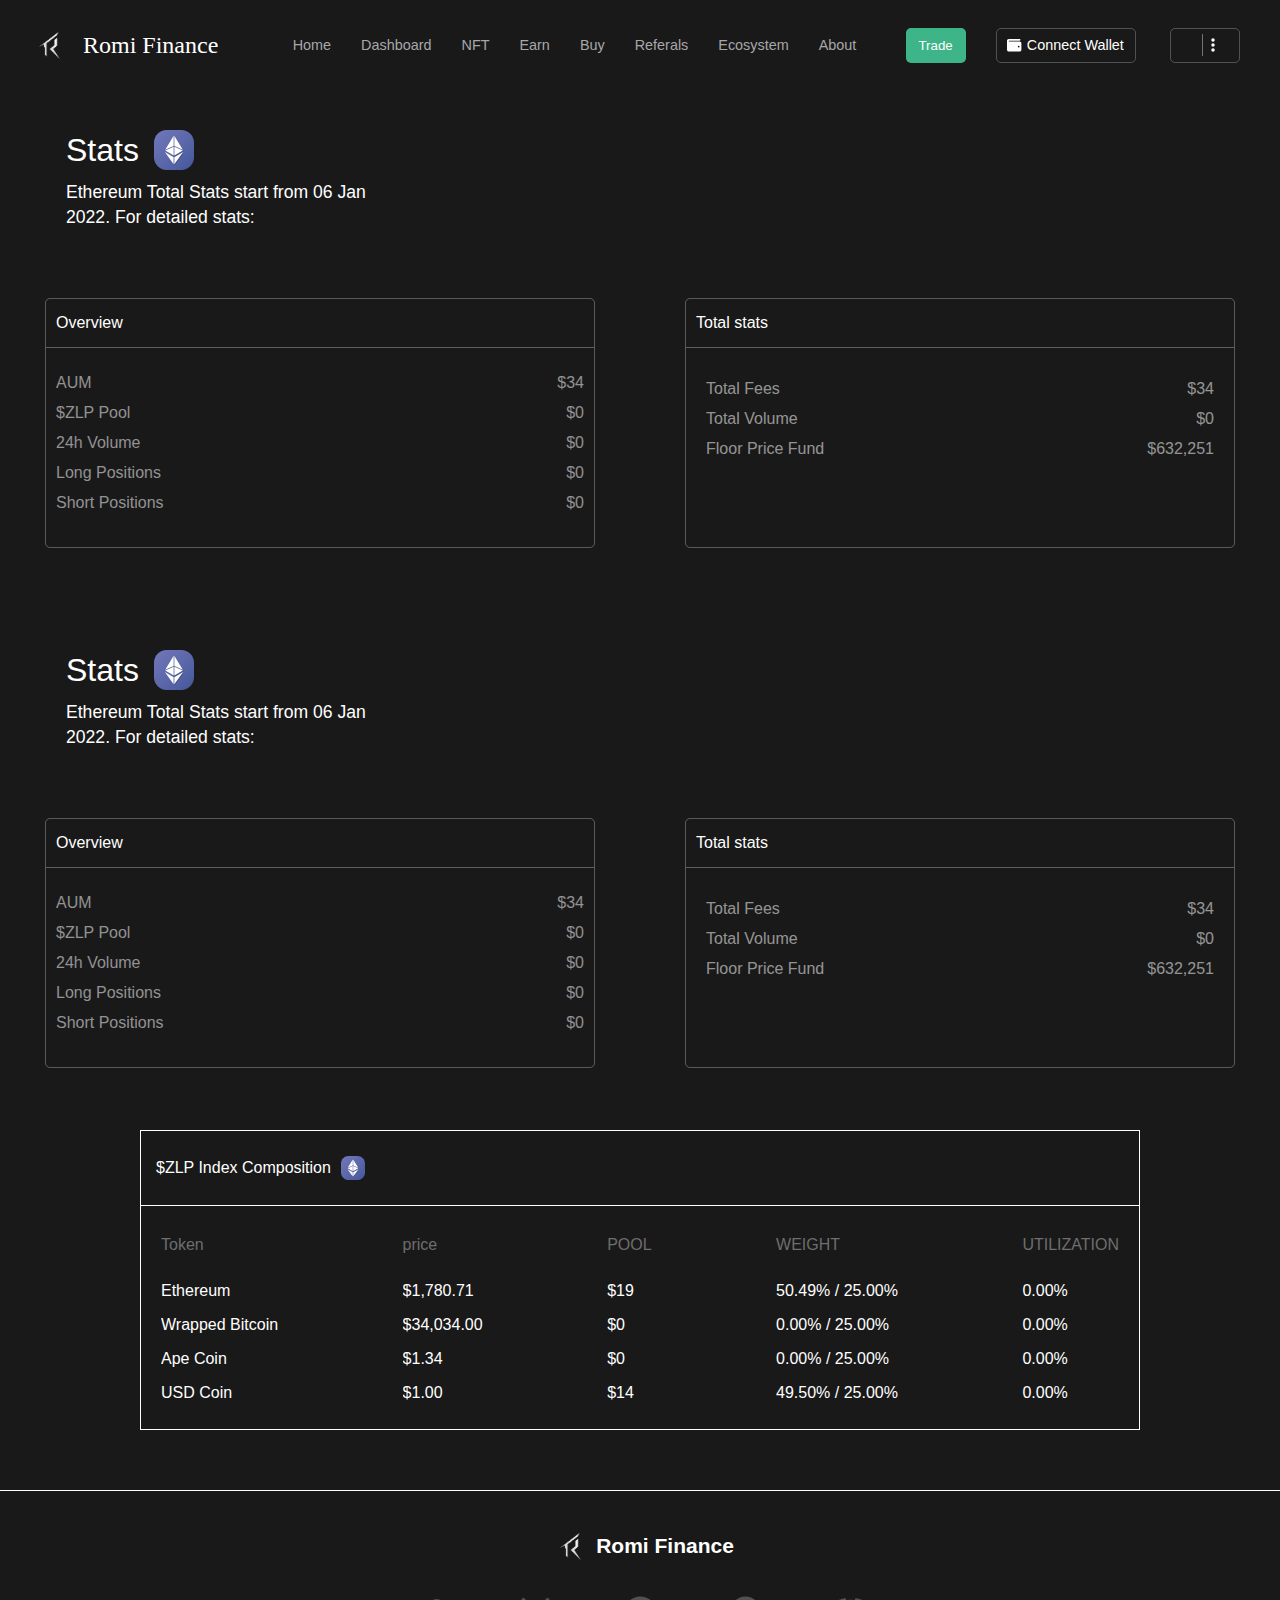
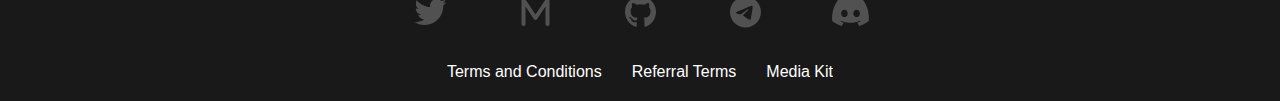
==== Dashboard.html @ edb59f41 "new changes" ====
<!DOCTYPE html>
<html lang="en">
<head>
    <meta charset="UTF-8">
    <meta name="viewport" content="width=device-width, initial-scale=1.0">
    <title>Romi Finance</title>
    <link rel="stylesheet" href="style.css">
    <link rel="stylesheet" href="resp.css">
    <link rel="stylesheet" href="dash.css">
</head>
<body>
    <header>
        <div class="logo">
            <img src="/Logo/New Logo.png" alt="" width="50px">
            <div class="logo-text">
                Romi Finance
            </div>
        </div>
        <nav>
            <ul>
                <li>Home</li>
               <a href="Dashboard.html"><li>Dashboard</li></a>
                <li>NFT</li>
                <li>Earn</li>
                <li>Buy</li>
                <li>Referals</li>
                <li>Ecosystem</li>
                <li>About</li>
            </ul>
        </nav>
        <div class="button">
            <button class="trade-btn">Trade</button>
            <div class="wallet-btn">
                <svg xmlns="http://www.w3.org/2000/svg" height="1em" viewBox="0 0 512 512">
                    <style>
                        svg {
                            fill: #ffffff
                        }
                    </style>
                    <path
                        d="M64 32C28.7 32 0 60.7 0 96V416c0 35.3 28.7 64 64 64H448c35.3 0 64-28.7 64-64V192c0-35.3-28.7-64-64-64H80c-8.8 0-16-7.2-16-16s7.2-16 16-16H448c17.7 0 32-14.3 32-32s-14.3-32-32-32H64zM416 272a32 32 0 1 1 0 64 32 32 0 1 1 0-64z" />
                </svg>
                <span>Connect Wallet</span>
            </div>
        </div>
        <div class="side-menu">
            <img src="https://zomi.finance/static/media/ic_eth_24.6b1d8a1d.svg" alt="">
            <span></span>
            <svg xmlns="http://www.w3.org/2000/svg" height="1em" viewBox="0 0 128 512">
                <style>
                    svg {
                        fill: #ffffff
                    }
                </style>
                <path
                    d="M64 360a56 56 0 1 0 0 112 56 56 0 1 0 0-112zm0-160a56 56 0 1 0 0 112 56 56 0 1 0 0-112zM120 96A56 56 0 1 0 8 96a56 56 0 1 0 112 0z" />
            </svg>
        </div>
    </header>
    <main>
        <div class="db-main0">
            <div class="bt-0">
                <div class="logo-bx">
                    <span style="font-size: 2rem;">Stats</span>
                    <img src="/Logo/logo0.svg" alt="" width="40px">
                </div>
                <span class="sm-txt">Ethereum Total Stats start from 06 Jan 2022.
                    For detailed stats:</span>
            </div>
                <div class="stats-cnt">
                    <div class="stat-cnt1">
                        <span class="title"><span>Overview</span></span>
                        <div class="over-stats-row">
                            <div class="data">
                                <span>AUM</span>
                                <span>$34</span>
                            </div>
                            <div class="data">
                                <span>$ZLP Pool</span>
                                <span>$0</span>
                            </div>
                            <div class="data">
                                <span>24h Volume</span>
                                <span>$0</span>
                            </div>
                                <div class="data">
                                    <span>Long Positions</span>
                                    <span>$0</span>
                                </div>
                                <div class="data">
                                    <span>Short Positions</span>
                                    <span>$0</span>
                                </div>
                        </div>
                    </div>
                    <div class="stat-cnt1">
                        <div class="title"><span>Total stats</span></div>
                        <div class="total-stats-row">
                        <div class="data">
                            <span>Total Fees</span>
                            <span>$34</span>
                        </div>
                        <div class="data">
                            <span>Total Volume</span>
                            <span>$0</span>
                        </div>
                        <div class="data">
                            <span>Floor Price Fund</span>
                            <span>$632,251</span>
                        </div>
                    </div>
                </div>
        </div>
        </div>
        <div class="db-main0">
            <div class="bt-0">
                <div class="logo-bx">
                    <span style="font-size: 2rem;">Stats</span>
                    <img src="/Logo/logo0.svg" alt="" width="40px">
                </div>
                <span class="sm-txt">Ethereum Total Stats start from 06 Jan 2022.
                    For detailed stats:</span>
            </div>
                <div class="stats-cnt">
                    <div class="stat-cnt1">
                        <span class="title"><span>Overview</span></span>
                        <div class="over-stats-row">
                            <div class="data">
                                <span>AUM</span>
                                <span>$34</span>
                            </div>
                            <div class="data">
                                <span>$ZLP Pool</span>
                                <span>$0</span>
                            </div>
                            <div class="data">
                                <span>24h Volume</span>
                                <span>$0</span>
                            </div>
                                <div class="data">
                                    <span>Long Positions</span>
                                    <span>$0</span>
                                </div>
                                <div class="data">
                                    <span>Short Positions</span>
                                    <span>$0</span>
                                </div>
                        </div>
                    </div>
                    <div class="stat-cnt1">
                        <div class="title"><span>Total stats</span></div>
                        <div class="total-stats-row">
                        <div class="data">
                            <span>Total Fees</span>
                            <span>$34</span>
                        </div>
                        <div class="data">
                            <span>Total Volume</span>
                            <span>$0</span>
                        </div>
                        <div class="data">
                            <span>Floor Price Fund</span>
                            <span>$632,251</span>
                        </div>
                    </div>
                </div>
        </div>
        </div>
        <div class="last-cnt">
            <div class="title-box">
                <div class="lst-bx">
                    <span>$ZLP Index Composition</span>
                    <img src="/Logo/logo0.svg" alt="">
                </div>
                
            </div>
            <div class="main-bx">
            <div class="box1">
                <div class="bx-title">
                    <div class="sm-text">Token</div> 
                <div class="data-box">
                    <span>Ethereum</span>
                    <span>Wrapped Bitcoin</span>
                    <span>Ape Coin</span>
                    <span>USD Coin</span>
                </div>
            </div>
            </div>
            <div class="box1">
                <div class="bx-title">
                   <div class="sm-text">price</div>  
                <div class="data-box">
                <span>$1,780.71</span>
                <span>$34,034.00</span>
                <span>$1.34</span>
                <span>$1.00</span>
            </div>
            </div>
            </div>
            <div class="box1">
                <div class="bx-title">
                   <div class="sm-text">POOL</div>  
                    <div class="data-box">
                        <span>$19</span>
                        <span>$0</span>
                        <span>$0</span>
                        <span>$14</span>
                    </div>
                </div>
            </div>
            <div class="box1">
                <div class="bx-title">
                    <div class="sm-text">WEIGHT</div> 
                <div class="data-box">

                    <span>50.49% / 25.00%</span>
                    <span>0.00% / 25.00%</span>
                    <span>0.00% / 25.00%</span>
                    <span>	49.50% / 25.00%</span>
                </div>
            </div>
            </div>
            <div class="box1">
                <div class="bx-title">
                    <div class="sm-text">UTILIZATION</div> 
                    <div class="data-box">
                        <span>0.00%</span>
                        <span>0.00%</span>
                        <span>0.00%</span>
                        <span>0.00%</span>
                    </div>
                </div>
            </div>
        </div>
        </div>
    </main>
    <footer>
        <div class="footer-cnt">
            <div class="img-bx">
                <img src="/Logo/New Logo.png" alt="" width="50px">
                <h2>Romi Finance</h2>
            </div>
            <div class="logo-row">
                <svg xmlns="http://www.w3.org/2000/svg" height="1em" viewBox="0 0 512 512"><path d="M459.37 151.716c.325 4.548.325 9.097.325 13.645 0 138.72-105.583 298.558-298.558 298.558-59.452 0-114.68-17.219-161.137-47.106 8.447.974 16.568 1.299 25.34 1.299 49.055 0 94.213-16.568 130.274-44.832-46.132-.975-84.792-31.188-98.112-72.772 6.498.974 12.995 1.624 19.818 1.624 9.421 0 18.843-1.3 27.614-3.573-48.081-9.747-84.143-51.98-84.143-102.985v-1.299c13.969 7.797 30.214 12.67 47.431 13.319-28.264-18.843-46.781-51.005-46.781-87.391 0-19.492 5.197-37.36 14.294-52.954 51.655 63.675 129.3 105.258 216.365 109.807-1.624-7.797-2.599-15.918-2.599-24.04 0-57.828 46.782-104.934 104.934-104.934 30.213 0 57.502 12.67 76.67 33.137 23.715-4.548 46.456-13.32 66.599-25.34-7.798 24.366-24.366 44.833-46.132 57.827 21.117-2.273 41.584-8.122 60.426-16.243-14.292 20.791-32.161 39.308-52.628 54.253z"/></svg>
                <svg xmlns="http://www.w3.org/2000/svg" height="1em" viewBox="0 0 448 512"><path d="M22.7 33.4c13.5-4.1 28.1 1.1 35.9 12.9L224 294.3 389.4 46.2c7.8-11.7 22.4-17 35.9-12.9S448 49.9 448 64V448c0 17.7-14.3 32-32 32s-32-14.3-32-32V169.7L250.6 369.8c-5.9 8.9-15.9 14.2-26.6 14.2s-20.7-5.3-26.6-14.2L64 169.7V448c0 17.7-14.3 32-32 32s-32-14.3-32-32V64C0 49.9 9.2 37.5 22.7 33.4z"/></svg>
                <svg xmlns="http://www.w3.org/2000/svg" height="1em" viewBox="0 0 496 512"><path d="M165.9 397.4c0 2-2.3 3.6-5.2 3.6-3.3.3-5.6-1.3-5.6-3.6 0-2 2.3-3.6 5.2-3.6 3-.3 5.6 1.3 5.6 3.6zm-31.1-4.5c-.7 2 1.3 4.3 4.3 4.9 2.6 1 5.6 0 6.2-2s-1.3-4.3-4.3-5.2c-2.6-.7-5.5.3-6.2 2.3zm44.2-1.7c-2.9.7-4.9 2.6-4.6 4.9.3 2 2.9 3.3 5.9 2.6 2.9-.7 4.9-2.6 4.6-4.6-.3-1.9-3-3.2-5.9-2.9zM244.8 8C106.1 8 0 113.3 0 252c0 110.9 69.8 205.8 169.5 239.2 12.8 2.3 17.3-5.6 17.3-12.1 0-6.2-.3-40.4-.3-61.4 0 0-70 15-84.7-29.8 0 0-11.4-29.1-27.8-36.6 0 0-22.9-15.7 1.6-15.4 0 0 24.9 2 38.6 25.8 21.9 38.6 58.6 27.5 72.9 20.9 2.3-16 8.8-27.1 16-33.7-55.9-6.2-112.3-14.3-112.3-110.5 0-27.5 7.6-41.3 23.6-58.9-2.6-6.5-11.1-33.3 2.6-67.9 20.9-6.5 69 27 69 27 20-5.6 41.5-8.5 62.8-8.5s42.8 2.9 62.8 8.5c0 0 48.1-33.6 69-27 13.7 34.7 5.2 61.4 2.6 67.9 16 17.7 25.8 31.5 25.8 58.9 0 96.5-58.9 104.2-114.8 110.5 9.2 7.9 17 22.9 17 46.4 0 33.7-.3 75.4-.3 83.6 0 6.5 4.6 14.4 17.3 12.1C428.2 457.8 496 362.9 496 252 496 113.3 383.5 8 244.8 8zM97.2 352.9c-1.3 1-1 3.3.7 5.2 1.6 1.6 3.9 2.3 5.2 1 1.3-1 1-3.3-.7-5.2-1.6-1.6-3.9-2.3-5.2-1zm-10.8-8.1c-.7 1.3.3 2.9 2.3 3.9 1.6 1 3.6.7 4.3-.7.7-1.3-.3-2.9-2.3-3.9-2-.6-3.6-.3-4.3.7zm32.4 35.6c-1.6 1.3-1 4.3 1.3 6.2 2.3 2.3 5.2 2.6 6.5 1 1.3-1.3.7-4.3-1.3-6.2-2.2-2.3-5.2-2.6-6.5-1zm-11.4-14.7c-1.6 1-1.6 3.6 0 5.9 1.6 2.3 4.3 3.3 5.6 2.3 1.6-1.3 1.6-3.9 0-6.2-1.4-2.3-4-3.3-5.6-2z"/></svg>
                <svg xmlns="http://www.w3.org/2000/svg" height="1em" viewBox="0 0 496 512"><path d="M248,8C111.033,8,0,119.033,0,256S111.033,504,248,504,496,392.967,496,256,384.967,8,248,8ZM362.952,176.66c-3.732,39.215-19.881,134.378-28.1,178.3-3.476,18.584-10.322,24.816-16.948,25.425-14.4,1.326-25.338-9.517-39.287-18.661-21.827-14.308-34.158-23.215-55.346-37.177-24.485-16.135-8.612-25,5.342-39.5,3.652-3.793,67.107-61.51,68.335-66.746.153-.655.3-3.1-1.154-4.384s-3.59-.849-5.135-.5q-3.283.746-104.608,69.142-14.845,10.194-26.894,9.934c-8.855-.191-25.888-5.006-38.551-9.123-15.531-5.048-27.875-7.717-26.8-16.291q.84-6.7,18.45-13.7,108.446-47.248,144.628-62.3c68.872-28.647,83.183-33.623,92.511-33.789,2.052-.034,6.639.474,9.61,2.885a10.452,10.452,0,0,1,3.53,6.716A43.765,43.765,0,0,1,362.952,176.66Z"/></svg>
                <svg xmlns="http://www.w3.org/2000/svg" height="1em" viewBox="0 0 640 512"><path d="M524.531,69.836a1.5,1.5,0,0,0-.764-.7A485.065,485.065,0,0,0,404.081,32.03a1.816,1.816,0,0,0-1.923.91,337.461,337.461,0,0,0-14.9,30.6,447.848,447.848,0,0,0-134.426,0,309.541,309.541,0,0,0-15.135-30.6,1.89,1.89,0,0,0-1.924-.91A483.689,483.689,0,0,0,116.085,69.137a1.712,1.712,0,0,0-.788.676C39.068,183.651,18.186,294.69,28.43,404.354a2.016,2.016,0,0,0,.765,1.375A487.666,487.666,0,0,0,176.02,479.918a1.9,1.9,0,0,0,2.063-.676A348.2,348.2,0,0,0,208.12,430.4a1.86,1.86,0,0,0-1.019-2.588,321.173,321.173,0,0,1-45.868-21.853,1.885,1.885,0,0,1-.185-3.126c3.082-2.309,6.166-4.711,9.109-7.137a1.819,1.819,0,0,1,1.9-.256c96.229,43.917,200.41,43.917,295.5,0a1.812,1.812,0,0,1,1.924.233c2.944,2.426,6.027,4.851,9.132,7.16a1.884,1.884,0,0,1-.162,3.126,301.407,301.407,0,0,1-45.89,21.83,1.875,1.875,0,0,0-1,2.611,391.055,391.055,0,0,0,30.014,48.815,1.864,1.864,0,0,0,2.063.7A486.048,486.048,0,0,0,610.7,405.729a1.882,1.882,0,0,0,.765-1.352C623.729,277.594,590.933,167.465,524.531,69.836ZM222.491,337.58c-28.972,0-52.844-26.587-52.844-59.239S193.056,219.1,222.491,219.1c29.665,0,53.306,26.82,52.843,59.239C275.334,310.993,251.924,337.58,222.491,337.58Zm195.38,0c-28.971,0-52.843-26.587-52.843-59.239S388.437,219.1,417.871,219.1c29.667,0,53.307,26.82,52.844,59.239C470.715,310.993,447.538,337.58,417.871,337.58Z"/></svg>
            </div>
            <div class="about-row">
                <span>Terms and Conditions</span>
                <span>Referral Terms</span>
                <span>Media Kit</span>
            </div>
        </div>
    </footer>
</body>
</html>
---- style.css ----
* {
    margin: 0;
    padding: 0;
    box-sizing: border-box;
    font-family: "Relative", sans-serif;    
    overflow: auto;
}

header {
    display: flex;
    justify-content: space-between;
    align-items: center;
    width: 100%;
    height: 10vh;
    background-color: #191919;
    overflow: hidden;
}

/* main::before{
    height: 1.3rem;
    width: 100%;
    content: " ";
    background: transparent linear-gradient(180deg,rgba(0,0,0,.1882352941),transparent) 0 0 no-repeat padding-box;
    position: absolute;
    bottom: -1.3rem;
    left: 0;
} */
.logo {
    display: flex;
    justify-content: center;
    align-items: center;
    margin-left: 25px;
}

.logo-text {
    color: white;
    padding-left: 8px;
    font-size: 24px;
    font-weight: 500;
    font-family: "Relative";
}

nav {
    display: flex;
    justify-content: center;
    align-items: center;
    padding-left: 25px;
    font-size: 16px;
}

ul {
    display: flex;
    justify-content: center;
    align-items: center;

}

ul li {
    color: #a7a7a9;
    list-style: none;
    padding: 15px;
    cursor: pointer;
    font-size: 0.9rem;
    text-decoration: none;
    overflow: hidden;
}

ul a{
    text-decoration: none;
}

.button {
    display: flex;
    color: white;
    justify-content: space-evenly;
    gap: 30px;
    font-size: 12px;
    align-items: center;
}

.trade-btn {
    width: 60px;
    height: 35px;
    background-color: #3eb489;
    color: white;
    display: flex;
    align-items: center;
    justify-content: center;
    border: none;
    border-radius: 5px;
    cursor: pointer;
}

.trade-btn:hover {
    background-color: #3eb489ad;
    color: white;
}

.wallet-btn {
    display: flex;
    align-items: center;
    gap: 5px;
    height: 35px;
    width: 140px;
    justify-content: center;
    border: 1px solid rgba(255, 255, 255, 0.247);
    border-radius: 5px;
    cursor: pointer;
    font-size: 0.9rem;
}

.wallet-btn:hover {
    background-color: rgba(255, 255, 255, 0.144);
}

.side-menu {
    width: 70px;
    height: 35px;
    display: flex;
    justify-content: center;
    align-items: center;
    gap: 8px;
    margin-right: 40px;
    border: 1px solid rgba(255, 255, 255, 0.247);
    border-radius: 5px;
}

.side-menu span {
    background-color: rgba(255, 255, 255, 0.397);
    width: 1px;
    height: 22px;
    gap: 2px;
}

.side-btn svg {
    size: 10px;
}

main {
    width: 100%;
    background-color: #191919;
    color: white;
   
    /* border-bottom: 1px solid white; */
}
.main-body{
    border-bottom: 1px solid rgba(255, 255, 255, 0.233);
    font-size: 16px;
}
.main-content {
    margin-left: 35px;
}

.main-title {
    font-size: 3rem;
    font-weight: 600;
    width: 528px;
    padding-top: 80px;
    margin-left: 50px;
    margin-bottom: 20px;
    font-family: "relative", sans-serif;

}

.about-main {
    margin-left: 50px;
    width: 370px;
    line-height: 26px;
    color: #cecece;
    font-size: 1.2rem
}

.main-body button {
    /* margin-left: 50px; */
    margin: 20px 50px;
    border: none;
    width: 130px;
    height: 34px;
    background-color: #3eb489;
    cursor: pointer;
    font-size: 0.9rem;
    color: white;
    border-radius: 5px;
}

.main-body button:hover {
    background-color: #30916dd2;
    color: white;
}

.content-box {
    width: 100%;
    display: flex;
    max-width: 1200px;
    justify-content: space-around;
    align-items: center;
    gap: 140px;
    margin: 0 auto;
    padding-top: 70px;
    font-size: 16px;

}

.container {
    width: 330px;
    height: 100px;
    border: 1px solid rgba(255, 255, 255, 0.226);
    margin-bottom: 80px;
    display: flex;
    justify-content: space-evenly;
    align-items: center;
    gap: 10px;
    border-radius: 5px;
}

.text {
    display: flex;
    flex-direction: column;
    margin-right: 30px;
    line-height: 30px;
    display: flex;
    justify-content: center;
}

.big-text {
    font-size: 2rem;
    overflow: hidden;
}

.main-body2 {
    display: flex;
    justify-content: space-around;
    font-size: 16px;
    margin: 0 auto;
    padding-right: 20px;
    padding-top: 50px;
}

.sm-cnt {
    display: flex;
    flex-direction: column;
    justify-content: center;
    align-items: center;
}

.img-cnt {
    display: flex;
    justify-content: center;
    align-items: center;
    gap: 10px;
    margin-bottom: 20px;
    padding-right: 40px;
}

.fix-cnt0 {
    margin-left: 30px;
}

.fix-cnt {
    margin-right: 64px;
}

.img-cnt h2 {
    font-size: 1.2rem;
}

.sm-cnt p {
    width: 270px;
    color: #a7a7a9;
    line-height: 22px;
}
    h1{
        padding-top: 140px;
        padding-bottom: 40px;
        margin-left: 80px;
        width: 360px;
        font-size: 1rem;
    }
.main-body3 {
    /* padding-top: 140px; */
    display: flex;
    justify-content: space-around;
    margin: 0 auto;
    font-size: 16px;
    border-bottom: 1px solid rgba(255, 255, 255, 0.226);
    padding-bottom: 50px;
}
.f-cnt{
    border: 1px solid rgba(255, 255, 255, 0.199);
    width: 533px;
    border-radius: 5px;
}

.img-row{
    padding-top: 10px;
    display: flex;
    align-items: center;
    gap: 16px;
    margin-bottom: 15px;
    margin-left: 15px;
}
.main-body3 p{
    margin-bottom: 15px;
    font-size: 1rem;
    margin-left: 15px;
}

.main-body3 h3{
    padding-top: 10px;
    margin-left: 15px;
    font-size: 1rem;
    color: #cecece;
}

.btn{
    padding-top: 40px;
    margin-left: 15px;
    gap: 20px;
    height: 40px;
    padding-bottom: 50px;
    display: flex;
    align-items: center;
    overflow-y: hidden;
}

.btn-primary{
    width: 65px;
    height: 35px;
    display: flex;
    justify-content: center;
    align-items: center;
    background-color: #3eb489;
    border: none;
    border-radius: 5px;
    cursor: pointer;
}

.btn-primary:hover{
    background-color: #0e6142;
}

.btn-primary1{
    width: 100px;
    height: 35px;
    display: flex;
    justify-content: center;
    align-items: center;

    border: 1px solid rgba(255, 255, 255, 0.151);
    border-radius: 5px;
    cursor: pointer;
}
.btn-primary1:hover{
    background-color: rgba(255, 255, 255, 0.075);
}

footer{
    width: 100%;
    background-color: #191919;
    font-size: 14px;
}

.img-bx{
    display: flex;
    color: white;
    align-items: center;
    justify-content: center;
    padding-top: 30px;
}

.logo-row{
    display: flex;
    justify-content: center;
    gap: 10px;
}

.logo-row svg{
    margin-top: 25px;
    font-size: 2rem;
    width: 95px;
    fill: #a7a7a967;
    cursor: pointer;

}

.logo-row svg:hover{
    fill: white;
}

.about-row{
    display: flex;
    justify-content: center;
    gap: 30px;
    padding-top: 35px;
    color: white;
    padding-bottom: 20px;
    font-size: 1rem;
}

.about-row span{
    cursor: pointer;
    font-weight: 300;
}
---- resp.css ----
@media (max-width: 1060px) {
   
    header{
        font-size: 16px;
    }
    .logo{
        margin: 0;
    }
    .logo-text{
        font-size: 1rem;
    }
    header nav {
        display: none;
    }
    
    .main-body{
        font-size: 16px;
        overflow-x: hidden;
    }
    .main-title{
        font-size: 1rem;
    }
    .main-content{
        margin: 0 auto;
        overflow-x: hidden;
    }
    .content-box {
        flex-wrap: wrap;
    }
    .main-body2{
        flex-flow: wrap;
    }
    .big-text{
        overflow-y: hidden;
    }
    .sm-cnt{
        margin:30px 0;
    }
   
    .main-body3{
        flex-flow: wrap;
    }
    .f-cnt{
        margin: 20px 0;
        overflow-y: hidden;
    }
    .btn{
        overflow-y: hidden;
    }
    .stats-cnt  {
        flex-flow: wrap;
        display: flex;
    }
    .last-cnt{
        display: flex;
        flex-direction: column;
        height: 1000px !important;
    }

    .main-bx{
        flex-flow: column;
    }
    footer {
        flex-direction: column;
        flex-flow: column;
        display: flex;
    }
}
---- dash.css ----
*{
    margin: 0;
    padding: 0;
    box-sizing: border-box;
}
main{
    border-bottom: 1px solid;
    padding-bottom: 60px;
}

.db-main0{
    font-size: 16px;
}

.logo-bx{
    display: flex;
    align-items: center;
    gap: 15px;
    padding-top: 40px;
    margin-left: 40px;
}

.bt-0{
    margin-left: 26px;
    font-size: 1.1rem;
}

.sm-txt{
    padding-top: 10px;
    margin-left: 40px;
    width: 318px;
    display: block ;
    line-height: 25px;
}

.stats-cnt{
    margin-top: 30px;
    display: flex;
    padding-bottom: 40px;
    justify-content: space-around;
    padding-top: 15px;
    height: 350px;
    align-items: center;

}

.title{
    display: block;
    border-bottom: 1px solid rgba(255, 255, 255, 0.301);
    padding: 15px 0;
}

.title span{
    margin-left: 10px;
}
.stat-cnt1{
    width: 550px;
    height: 250px;
    border: 1px solid rgba(255, 255, 255, 0.288);
    border-radius: 5px;
}
.over-stats-row{
    margin-top: 20px;
    color: rgba(255, 255, 255, 0.534);
}
.total-stats-row ,.data{
    display: flex;
    justify-content: space-between;
    padding: 6px 0;
    margin: 0 10px;
}

.total-stats-row{
    display: flex;
    flex-direction: column;
    margin-top: 20px;
    color: rgba(255, 255, 255, 0.548);
}

.last-cnt{
    width: 1000px;
    height: 300px;
    border: 1px solid white;
    margin: 0 auto;
    overflow: hidden;
    font-size: 16px;
}
.main-bx{
    display: flex;
    justify-content: space-between;
    margin: 30px 20px;
}


.title-box{
    padding: 25px 0;
    border-bottom: 1px solid white;
}
.lst-bx{
    display: flex;
    align-items: center;
    gap: 10px;
    margin-left: 15px;
}
.sm-text{
    color: rgba(255, 255, 255, 0.377);
    padding-bottom: 20px;
}
.box1{
    display: flex;
}

.data-box{
    display: flex;
    flex-direction: column;
}

.data-box span{
    padding: 8px 0;
    font-size: 1rem;
}
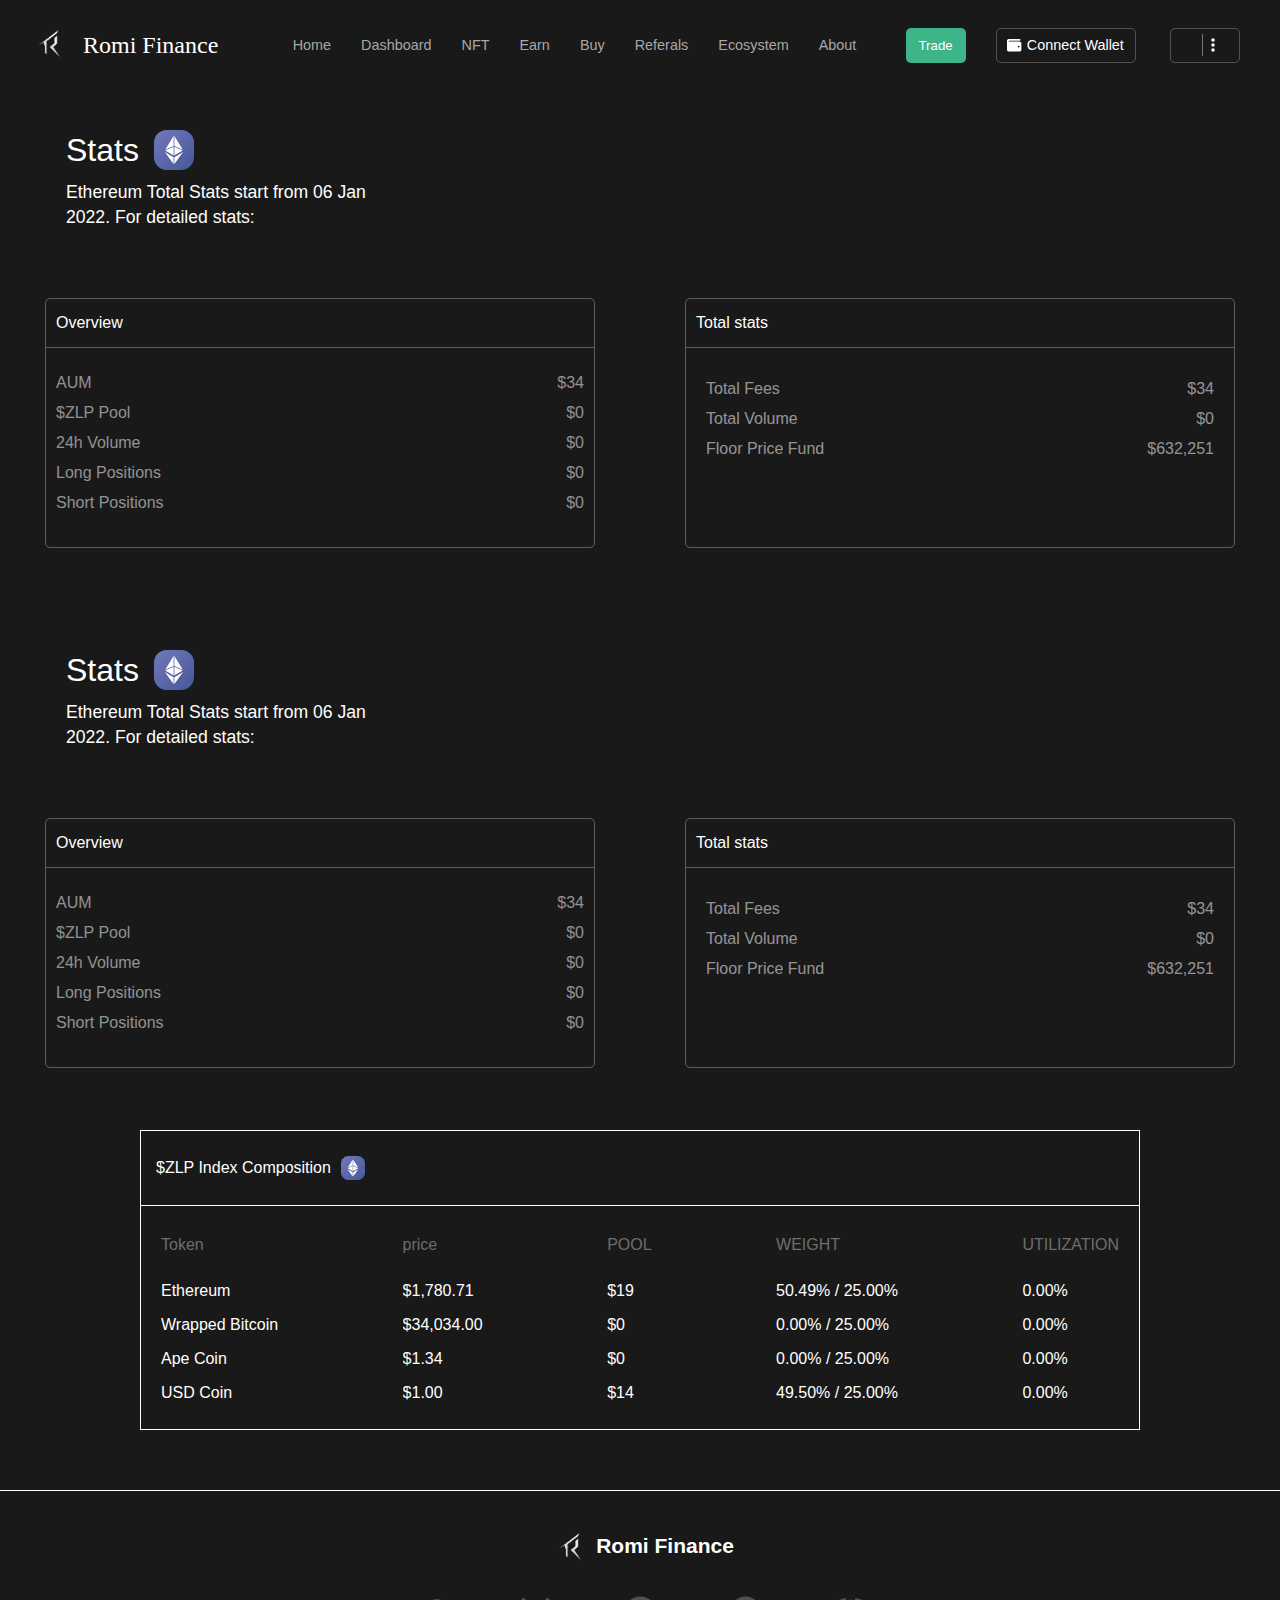
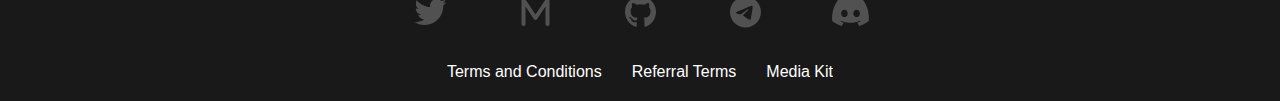
==== commit e78667c5: "update changes" ====
--- a/Dashboard.html
+++ b/Dashboard.html
@@ -11,14 +11,14 @@
 <body>
     <header>
         <div class="logo">
-            <img src="/Logo/New Logo.png" alt="" width="50px">
+            <a href="/"><img src="/Logo/New Logo.png" alt="" width="50px"></a>
             <div class="logo-text">
                 Romi Finance
             </div>
         </div>
         <nav>
             <ul>
-                <li>Home</li>
+                <a href="/"><li>Home</li></a>
                <a href="Dashboard.html"><li>Dashboard</li></a>
                 <li>NFT</li>
                 <li>Earn</li>
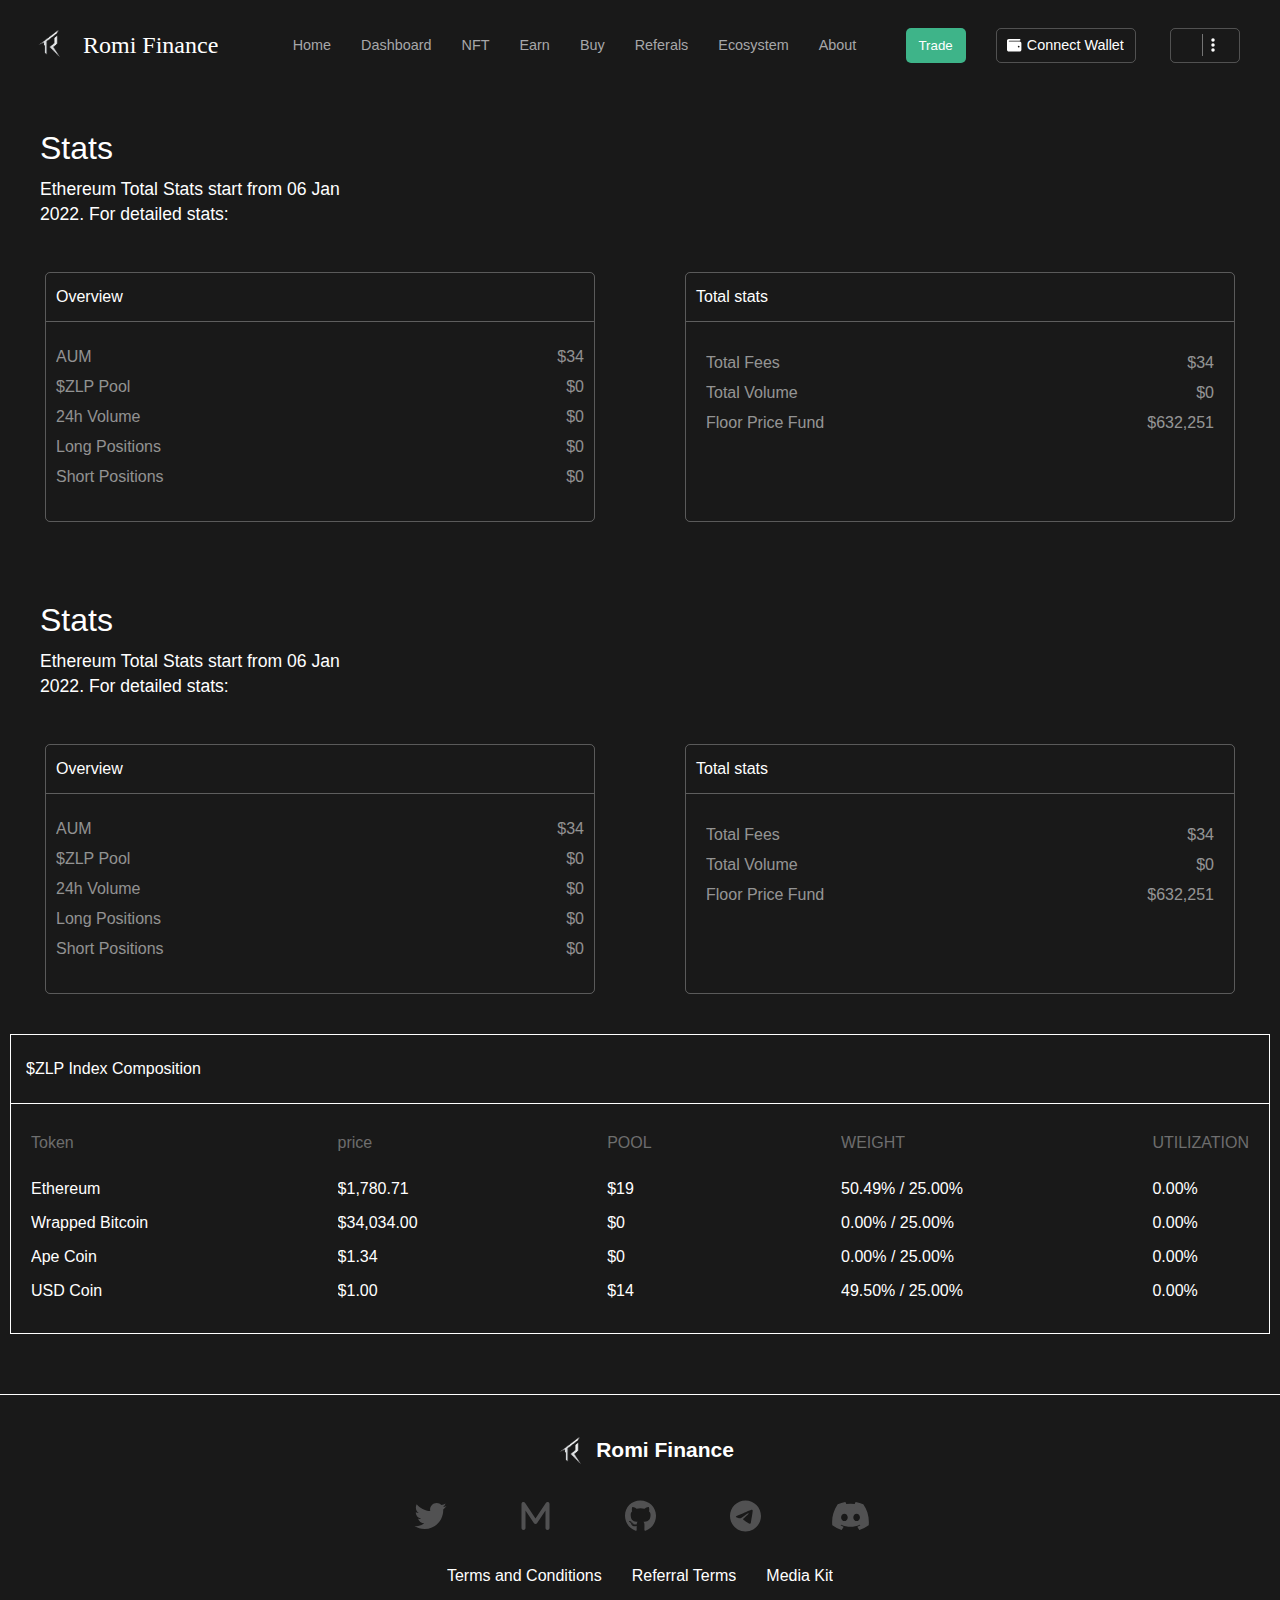
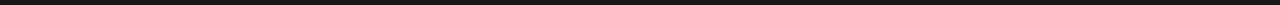
==== commit d2652849: "new update" ====
--- a/Dashboard.html
+++ b/Dashboard.html
@@ -11,7 +11,7 @@
 <body>
     <header>
         <div class="logo">
-            <a href="/"><img src="/Logo/New Logo.png" alt="" width="50px"></a>
+            <a href="/"><img src="Logo/New Logo.png" alt="" width="50px"></a>
             <div class="logo-text">
                 Romi Finance
             </div>
@@ -62,7 +62,7 @@
             <div class="bt-0">
                 <div class="logo-bx">
                     <span style="font-size: 2rem;">Stats</span>
-                    <img src="/Logo/logo0.svg" alt="" width="40px">
+                    <img src="LogoLogo0.svg" alt="" width="40px">
                 </div>
                 <span class="sm-txt">Ethereum Total Stats start from 06 Jan 2022.
                     For detailed stats:</span>
@@ -116,7 +116,7 @@
             <div class="bt-0">
                 <div class="logo-bx">
                     <span style="font-size: 2rem;">Stats</span>
-                    <img src="/Logo/logo0.svg" alt="" width="40px">
+                    <img src="LogoLogo0.svg" alt="" width="40px">
                 </div>
                 <span class="sm-txt">Ethereum Total Stats start from 06 Jan 2022.
                     For detailed stats:</span>
@@ -170,7 +170,7 @@
             <div class="title-box">
                 <div class="lst-bx">
                     <span>$ZLP Index Composition</span>
-                    <img src="/Logo/logo0.svg" alt="">
+                    <img src="LogoLogo0.svg" alt="">
                 </div>
                 
             </div>
@@ -237,7 +237,7 @@
     <footer>
         <div class="footer-cnt">
             <div class="img-bx">
-                <img src="/Logo/New Logo.png" alt="" width="50px">
+                <img src="Logo/New Logo.png" alt="" width="50px">
                 <h2>Romi Finance</h2>
             </div>
             <div class="logo-row">
--- a/resp.css
+++ b/resp.css
@@ -5,6 +5,10 @@
     }
     .logo{
         margin: 0;
+    }
+
+    header .logo a{
+        overflow: hidden;
     }
     .logo-text{
         font-size: 1rem;
@@ -20,6 +24,15 @@
     .main-title{
         font-size: 1rem;
     }
+    .about-main{
+        margin: 0 auto;
+        padding: 0 13px;
+    }
+    .container{
+        padding: 0;
+    }
+
+
     .main-content{
         margin: 0 auto;
         overflow-x: hidden;
@@ -29,6 +42,10 @@
     }
     .main-body2{
         flex-flow: wrap;
+    }
+     h1{
+        text-align: center;
+        margin: 0;
     }
     .big-text{
         overflow-y: hidden;
@@ -43,6 +60,7 @@
     .f-cnt{
         margin: 20px 0;
         overflow-y: hidden;
+        width: calc(100% - 15px);
     }
     .btn{
         overflow-y: hidden;
@@ -51,14 +69,18 @@
         flex-flow: wrap;
         display: flex;
     }
+    .stat-cnt1{
+        margin: 10px 0;
+    }
+
     .last-cnt{
         display: flex;
         flex-direction: column;
         height: 1000px !important;
     }
-
     .main-bx{
         flex-flow: column;
+        
     }
     footer {
         flex-direction: column;
--- a/dash.css
+++ b/dash.css
@@ -21,8 +21,8 @@
 }
 
 .bt-0{
-    margin-left: 26px;
     font-size: 1.1rem;
+    overflow:hidden;
 }
 
 .sm-txt{
@@ -39,7 +39,6 @@
     padding-bottom: 40px;
     justify-content: space-around;
     padding-top: 15px;
-    height: 350px;
     align-items: center;
 
 }
@@ -78,7 +77,7 @@
 }
 
 .last-cnt{
-    width: 1000px;
+    width: calc(100% - 20px);
     height: 300px;
     border: 1px solid white;
     margin: 0 auto;
@@ -89,9 +88,13 @@
     display: flex;
     justify-content: space-between;
     margin: 30px 20px;
+    
 }
 
+.bx-title{
+    overflow-y: hidden;
 
+    }
 .title-box{
     padding: 25px 0;
     border-bottom: 1px solid white;
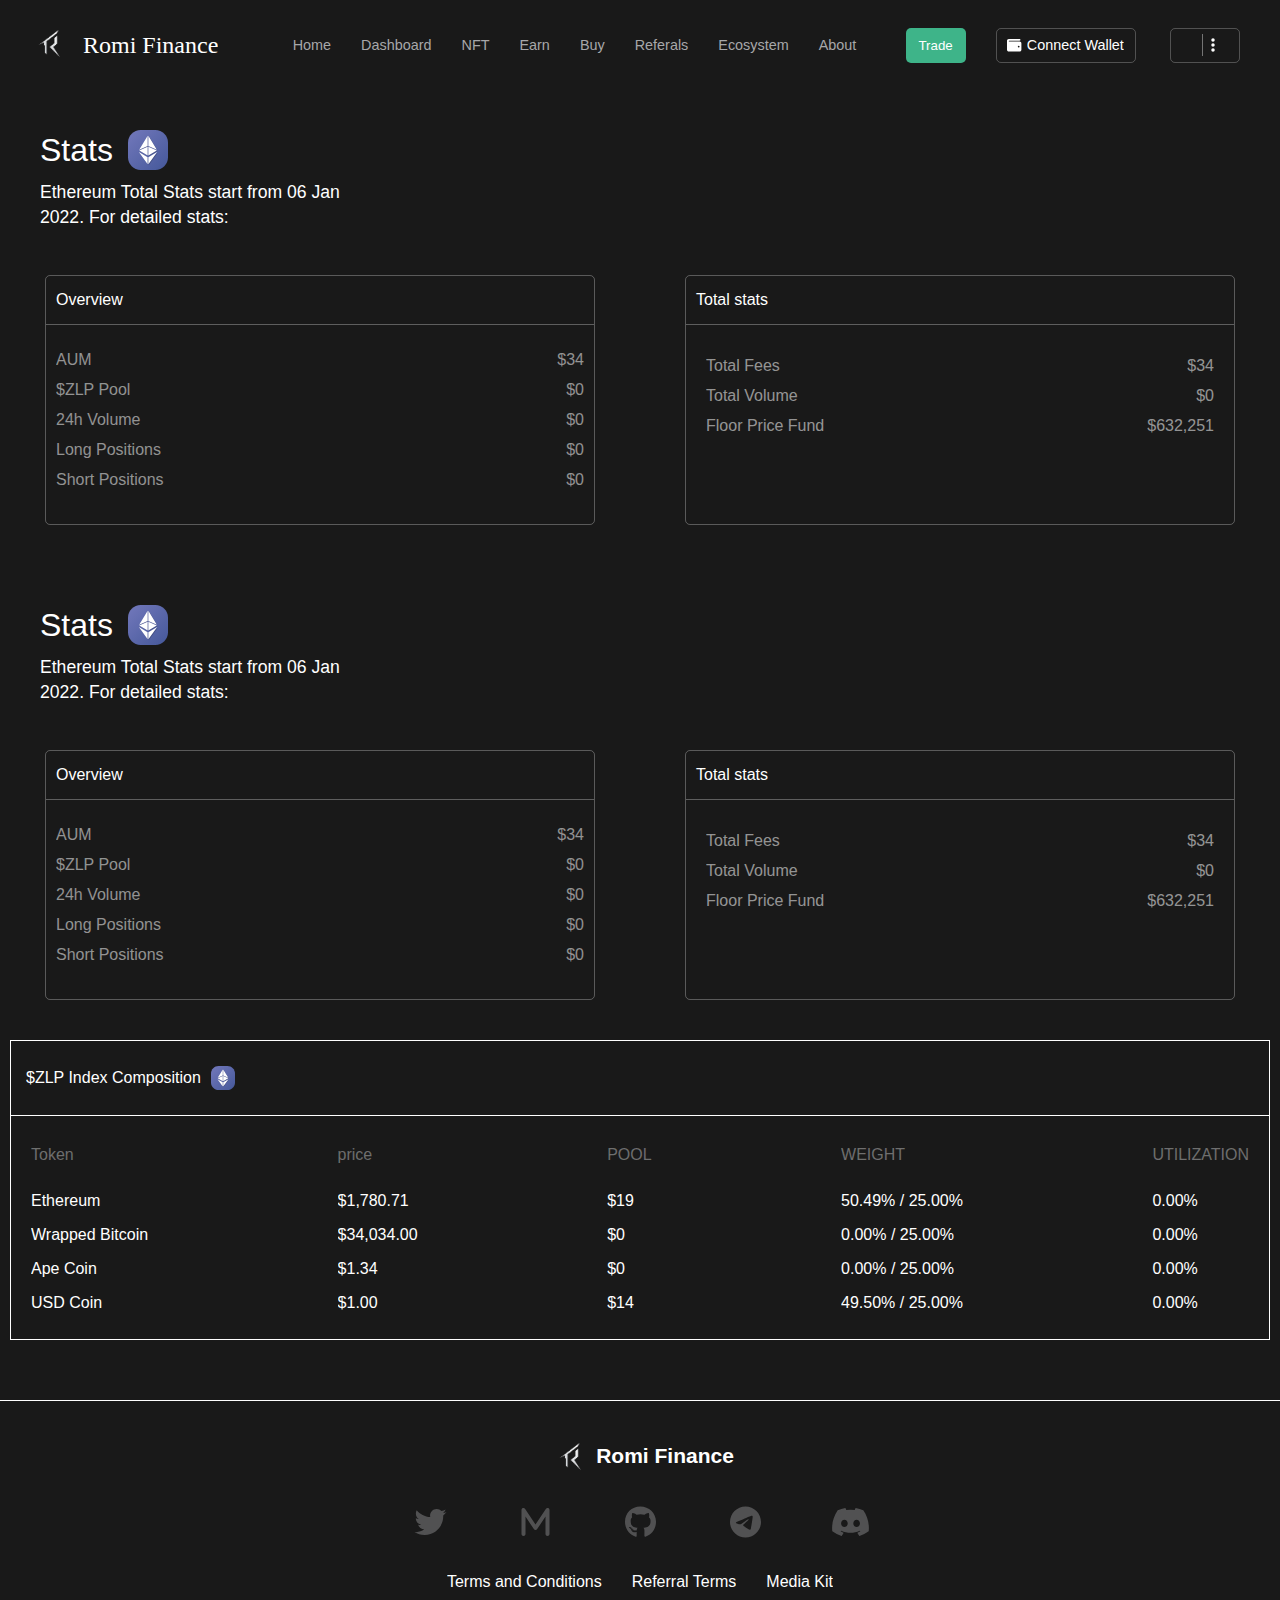
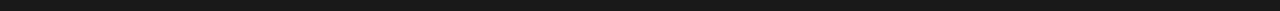
==== commit 0b28bdb3: "new changes" ====
--- a/Dashboard.html
+++ b/Dashboard.html
@@ -62,7 +62,7 @@
             <div class="bt-0">
                 <div class="logo-bx">
                     <span style="font-size: 2rem;">Stats</span>
-                    <img src="LogoLogo0.svg" alt="" width="40px">
+                    <img src="Logo/logo0.svg" alt="" width="40px">
                 </div>
                 <span class="sm-txt">Ethereum Total Stats start from 06 Jan 2022.
                     For detailed stats:</span>
@@ -116,7 +116,7 @@
             <div class="bt-0">
                 <div class="logo-bx">
                     <span style="font-size: 2rem;">Stats</span>
-                    <img src="LogoLogo0.svg" alt="" width="40px">
+                    <img src="Logo/logo0.svg" alt="" width="40px">
                 </div>
                 <span class="sm-txt">Ethereum Total Stats start from 06 Jan 2022.
                     For detailed stats:</span>
@@ -170,7 +170,7 @@
             <div class="title-box">
                 <div class="lst-bx">
                     <span>$ZLP Index Composition</span>
-                    <img src="LogoLogo0.svg" alt="">
+                    <img src="Logo/logo0.svg" alt="">
                 </div>
                 
             </div>
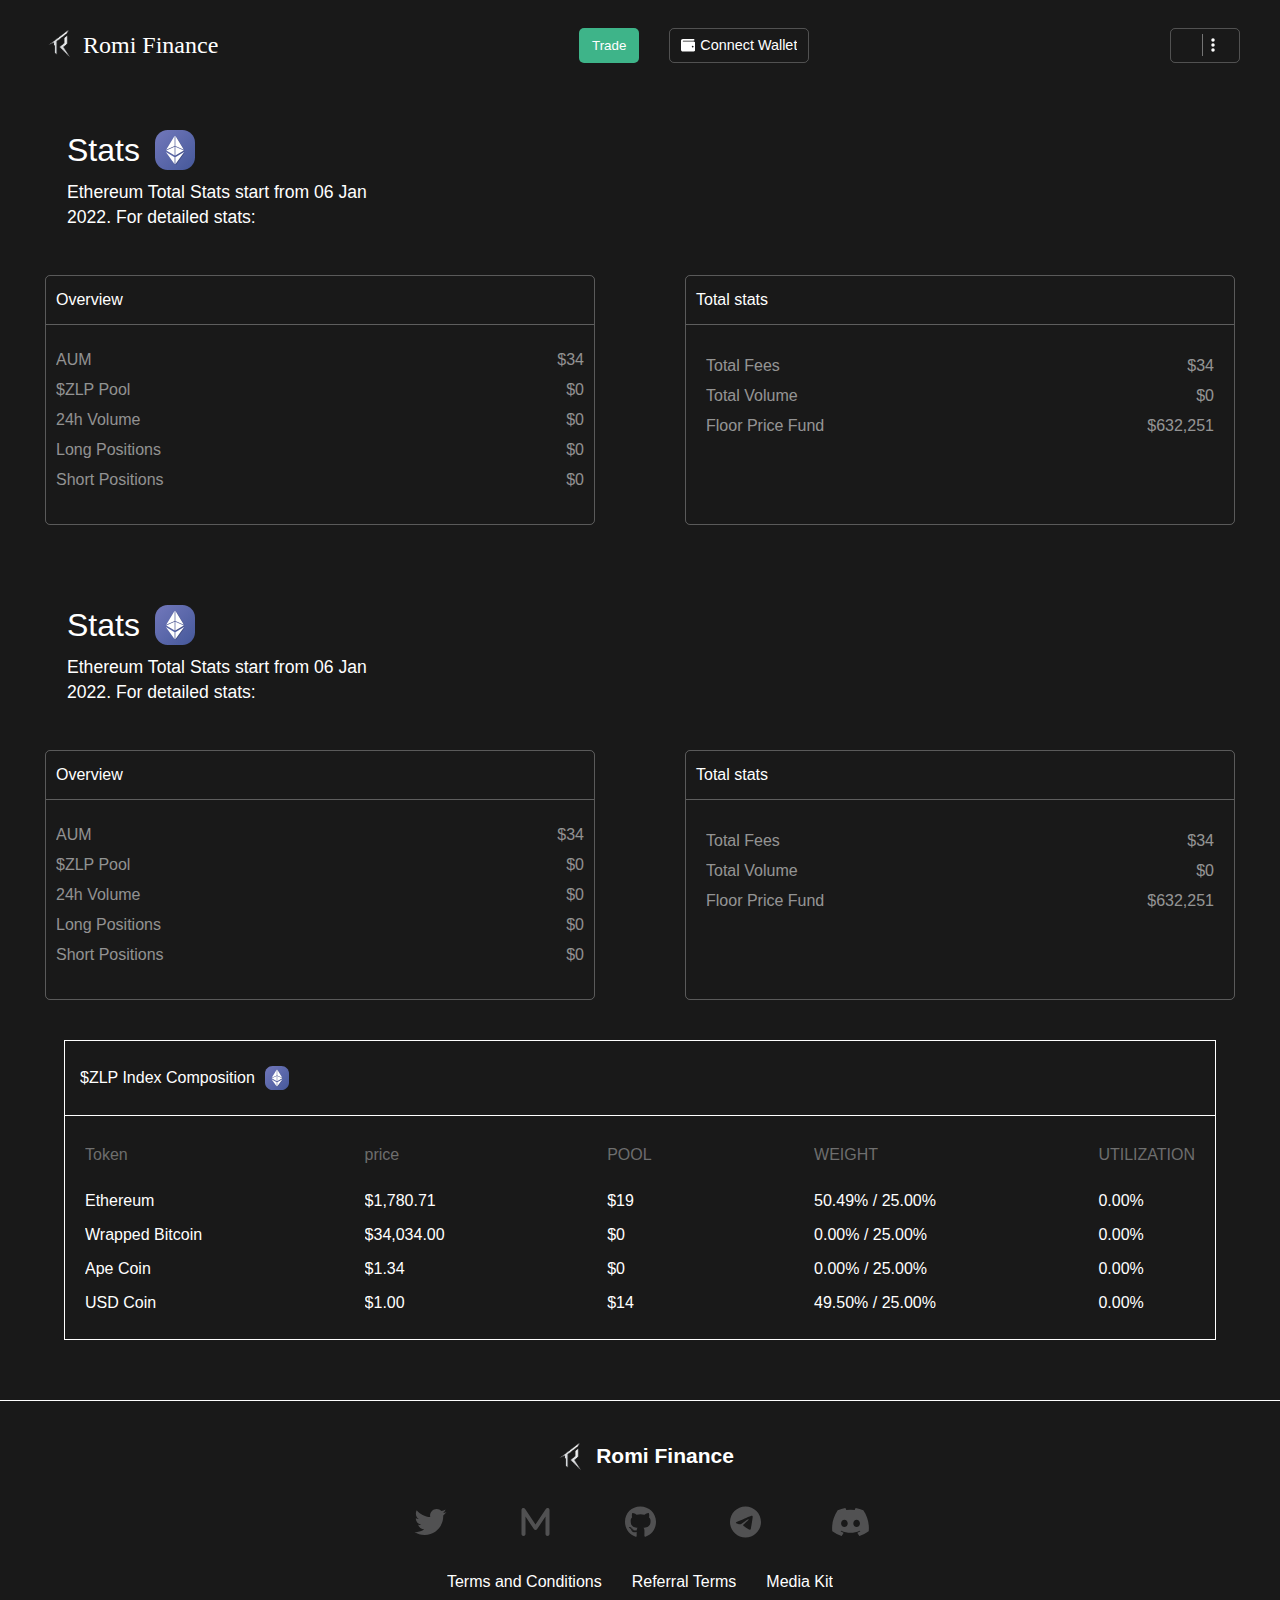
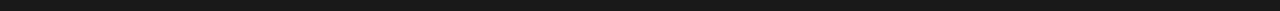
==== commit c78aa5a0: "new change" ====
--- a/Dashboard.html
+++ b/Dashboard.html
@@ -10,8 +10,14 @@
 </head>
 <body>
     <header>
+        <div class="ham-menu" id="open-btn">
+            <svg xmlns="http://www.w3.org/2000/svg" height="1em" viewBox="0 0 448 512"><path d="M0 96C0 78.3 14.3 64 32 64H416c17.7 0 32 14.3 32 32s-14.3 32-32 32H32C14.3 128 0 113.7 0 96zM0 256c0-17.7 14.3-32 32-32H416c17.7 0 32 14.3 32 32s-14.3 32-32 32H32c-17.7 0-32-14.3-32-32zM448 416c0 17.7-14.3 32-32 32H32c-17.7 0-32-14.3-32-32s14.3-32 32-32H416c17.7 0 32 14.3 32 32z"/></svg>
+        </div>
+        <div class="cross-icon" id="close-btn">
+            <svg xmlns="http://www.w3.org/2000/svg" height="1em" viewBox="0 0 384 512"><path d="M342.6 150.6c12.5-12.5 12.5-32.8 0-45.3s-32.8-12.5-45.3 0L192 210.7 86.6 105.4c-12.5-12.5-32.8-12.5-45.3 0s-12.5 32.8 0 45.3L146.7 256 41.4 361.4c-12.5 12.5-12.5 32.8 0 45.3s32.8 12.5 45.3 0L192 301.3 297.4 406.6c12.5 12.5 32.8 12.5 45.3 0s12.5-32.8 0-45.3L237.3 256 342.6 150.6z"/></svg>
+        </div>
         <div class="logo">
-            <a href="/"><img src="Logo/New Logo.png" alt="" width="50px"></a>
+            <a href="/" style="overflow: hidden;"><img src="Logo/New Logo.png" alt="" width="50px"></a>
             <div class="logo-text">
                 Romi Finance
             </div>
@@ -254,5 +260,6 @@
             </div>
         </div>
     </footer>
+    <script src="index.js"></script>
 </body>
 </html>--- a/style.css
+++ b/style.css
@@ -2,7 +2,7 @@
     margin: 0;
     padding: 0;
     box-sizing: border-box;
-    font-family: "Relative", sans-serif;    
+    font-family: "Relative", sans-serif;
     overflow: auto;
 }
 
@@ -14,6 +14,15 @@
     height: 10vh;
     background-color: #191919;
     overflow: hidden;
+}
+.side-navbar{
+    display: none;
+}
+.ham-menu {
+    display: none;
+}
+.cross-icon{
+    display: none;
 }
 
 /* main::before{
@@ -32,6 +41,11 @@
     margin-left: 25px;
 }
 
+.logo img{
+    position: relative;
+    left: 10px;
+}
+
 .logo-text {
     color: white;
     padding-left: 8px;
@@ -65,7 +79,7 @@
     overflow: hidden;
 }
 
-ul a{
+ul a {
     text-decoration: none;
 }
 
@@ -140,13 +154,15 @@
     width: 100%;
     background-color: #191919;
     color: white;
-   
+
     /* border-bottom: 1px solid white; */
 }
-.main-body{
+
+.main-body {
     border-bottom: 1px solid rgba(255, 255, 255, 0.233);
     font-size: 16px;
 }
+
 .main-content {
     margin-left: 35px;
 }
@@ -269,13 +285,15 @@
     color: #a7a7a9;
     line-height: 22px;
 }
-    h1{
-        padding-top: 140px;
-        padding-bottom: 40px;
-        margin-left: 80px;
-        width: 360px;
-        font-size: 1rem;
-    }
+
+h1 {
+    padding-top: 140px;
+    padding-bottom: 40px;
+    margin-left: 80px;
+    width: 360px;
+    font-size: 1rem;
+}
+
 .main-body3 {
     /* padding-top: 140px; */
     display: flex;
@@ -285,13 +303,14 @@
     border-bottom: 1px solid rgba(255, 255, 255, 0.226);
     padding-bottom: 50px;
 }
-.f-cnt{
+
+.f-cnt {
     border: 1px solid rgba(255, 255, 255, 0.199);
     width: 533px;
     border-radius: 5px;
 }
 
-.img-row{
+.img-row {
     padding-top: 10px;
     display: flex;
     align-items: center;
@@ -299,20 +318,21 @@
     margin-bottom: 15px;
     margin-left: 15px;
 }
-.main-body3 p{
+
+.main-body3 p {
     margin-bottom: 15px;
     font-size: 1rem;
     margin-left: 15px;
 }
 
-.main-body3 h3{
+.main-body3 h3 {
     padding-top: 10px;
     margin-left: 15px;
     font-size: 1rem;
     color: #cecece;
 }
 
-.btn{
+.btn {
     padding-top: 40px;
     margin-left: 15px;
     gap: 20px;
@@ -323,7 +343,7 @@
     overflow-y: hidden;
 }
 
-.btn-primary{
+.btn-primary {
     width: 65px;
     height: 35px;
     display: flex;
@@ -335,11 +355,11 @@
     cursor: pointer;
 }
 
-.btn-primary:hover{
+.btn-primary:hover {
     background-color: #0e6142;
 }
 
-.btn-primary1{
+.btn-primary1 {
     width: 100px;
     height: 35px;
     display: flex;
@@ -350,17 +370,18 @@
     border-radius: 5px;
     cursor: pointer;
 }
-.btn-primary1:hover{
+
+.btn-primary1:hover {
     background-color: rgba(255, 255, 255, 0.075);
 }
 
-footer{
+footer {
     width: 100%;
     background-color: #191919;
     font-size: 14px;
 }
 
-.img-bx{
+.img-bx {
     display: flex;
     color: white;
     align-items: center;
@@ -368,13 +389,13 @@
     padding-top: 30px;
 }
 
-.logo-row{
+.logo-row {
     display: flex;
     justify-content: center;
     gap: 10px;
 }
 
-.logo-row svg{
+.logo-row svg {
     margin-top: 25px;
     font-size: 2rem;
     width: 95px;
@@ -383,11 +404,11 @@
 
 }
 
-.logo-row svg:hover{
+.logo-row svg:hover {
     fill: white;
 }
 
-.about-row{
+.about-row {
     display: flex;
     justify-content: center;
     gap: 30px;
@@ -397,8 +418,7 @@
     font-size: 1rem;
 }
 
-.about-row span{
+.about-row span {
     cursor: pointer;
     font-weight: 300;
-}
-
+}--- a/resp.css
+++ b/resp.css
@@ -1,87 +1,175 @@
 @media (max-width: 1060px) {
-   
-    header{
+
+    header {
         font-size: 16px;
     }
-    .logo{
+
+    .logo {
         margin: 0;
     }
 
-    header .logo a{
+    .ham-menu {
+        display: block;
+        padding-left: 22px;
         overflow: hidden;
     }
-    .logo-text{
+
+    .cross-icon {
+        display: block;
+        position: absolute;
+        z-index: 1000;
+        left: 14px;
+        top: 13px;
+    }
+
+    .cross-icon svg {
+        height: 28px;
+    }
+
+    header .logo a {
+        overflow: hidden;
+    }
+
+    .logo-text {
+        font-size: 0.9rem;
+    }
+
+    header nav {
+        position: absolute;
+        left: 0;
+        top: 0;
+        z-index: 999;
+        width: 200px;
+        height: 100vh;
+        backdrop-filter: blur(24px);
+        transition: 0.2s;
+        padding: 0;
+        margin: 0;
+        transform: translateX(0%);
+        animation: open 1s ease;
+
+    }
+
+    @keyframes open {
+        0% {
+            transform: translateX(0%)
+        }
+
+        100% {
+            transform: translateX(5%)
+        }
+    }
+
+    nav ul {
+        display: flex;
+        flex-direction: column;
+        align-items: flex-start;
+        position: absolute;
+        left: 0;
+        top: 0;
+        padding: 40px 2px;
+    }
+
+    header nav ul li {
+        color: rgba(255, 255, 255, 0.568);
+        margin: 10px 0;
         font-size: 1rem;
     }
-    header nav {
-        display: none;
-    }
-    
-    .main-body{
+
+    .main-body {
         font-size: 16px;
         overflow-x: hidden;
     }
-    .main-title{
+
+    .main-title {
         font-size: 1rem;
     }
-    .about-main{
+
+    .about-main {
         margin: 0 auto;
         padding: 0 13px;
     }
-    .container{
+
+    .container {
         padding: 0;
     }
 
+    .wallet-btn {
+        margin: 15px;
+    }
 
-    .main-content{
+    .button {
+        gap: 0;
+    }
+
+    .main-content {
         margin: 0 auto;
         overflow-x: hidden;
     }
+
     .content-box {
         flex-wrap: wrap;
     }
-    .main-body2{
+
+    .main-body2 {
         flex-flow: wrap;
     }
-     h1{
+
+    h1 {
         text-align: center;
         margin: 0;
     }
-    .big-text{
+
+    .big-text {
         overflow-y: hidden;
     }
-    .sm-cnt{
-        margin:30px 0;
+
+    .sm-cnt {
+        margin: 30px 0;
     }
-   
-    .main-body3{
+
+    .side-menu {
+        margin: 0;
+        margin-right: 15px;
+    }
+
+    .main-body3 {
         flex-flow: wrap;
     }
-    .f-cnt{
+
+    .f-cnt {
         margin: 20px 0;
         overflow-y: hidden;
         width: calc(100% - 15px);
     }
-    .btn{
+
+    .btn {
         overflow-y: hidden;
     }
-    .stats-cnt  {
+
+    .stats-cnt {
         flex-flow: wrap;
         display: flex;
     }
-    .stat-cnt1{
+
+    .stat-cnt1 {
         margin: 10px 0;
     }
-
-    .last-cnt{
+    .bt-0{
+        padding: 0 !important;
+    }
+    .last-cnt {
+        width: calc(100% - 20px);
         display: flex;
         flex-direction: column;
         height: 1000px !important;
     }
-    .main-bx{
+
+    .main-bx {
         flex-flow: column;
-        
+
     }
+
     footer {
         flex-direction: column;
         flex-flow: column;
--- a/dash.css
+++ b/dash.css
@@ -21,6 +21,7 @@
 }
 
 .bt-0{
+    padding: 0 27px;
     font-size: 1.1rem;
     overflow:hidden;
 }
@@ -77,7 +78,7 @@
 }
 
 .last-cnt{
-    width: calc(100% - 20px);
+    width: 90vw;
     height: 300px;
     border: 1px solid white;
     margin: 0 auto;
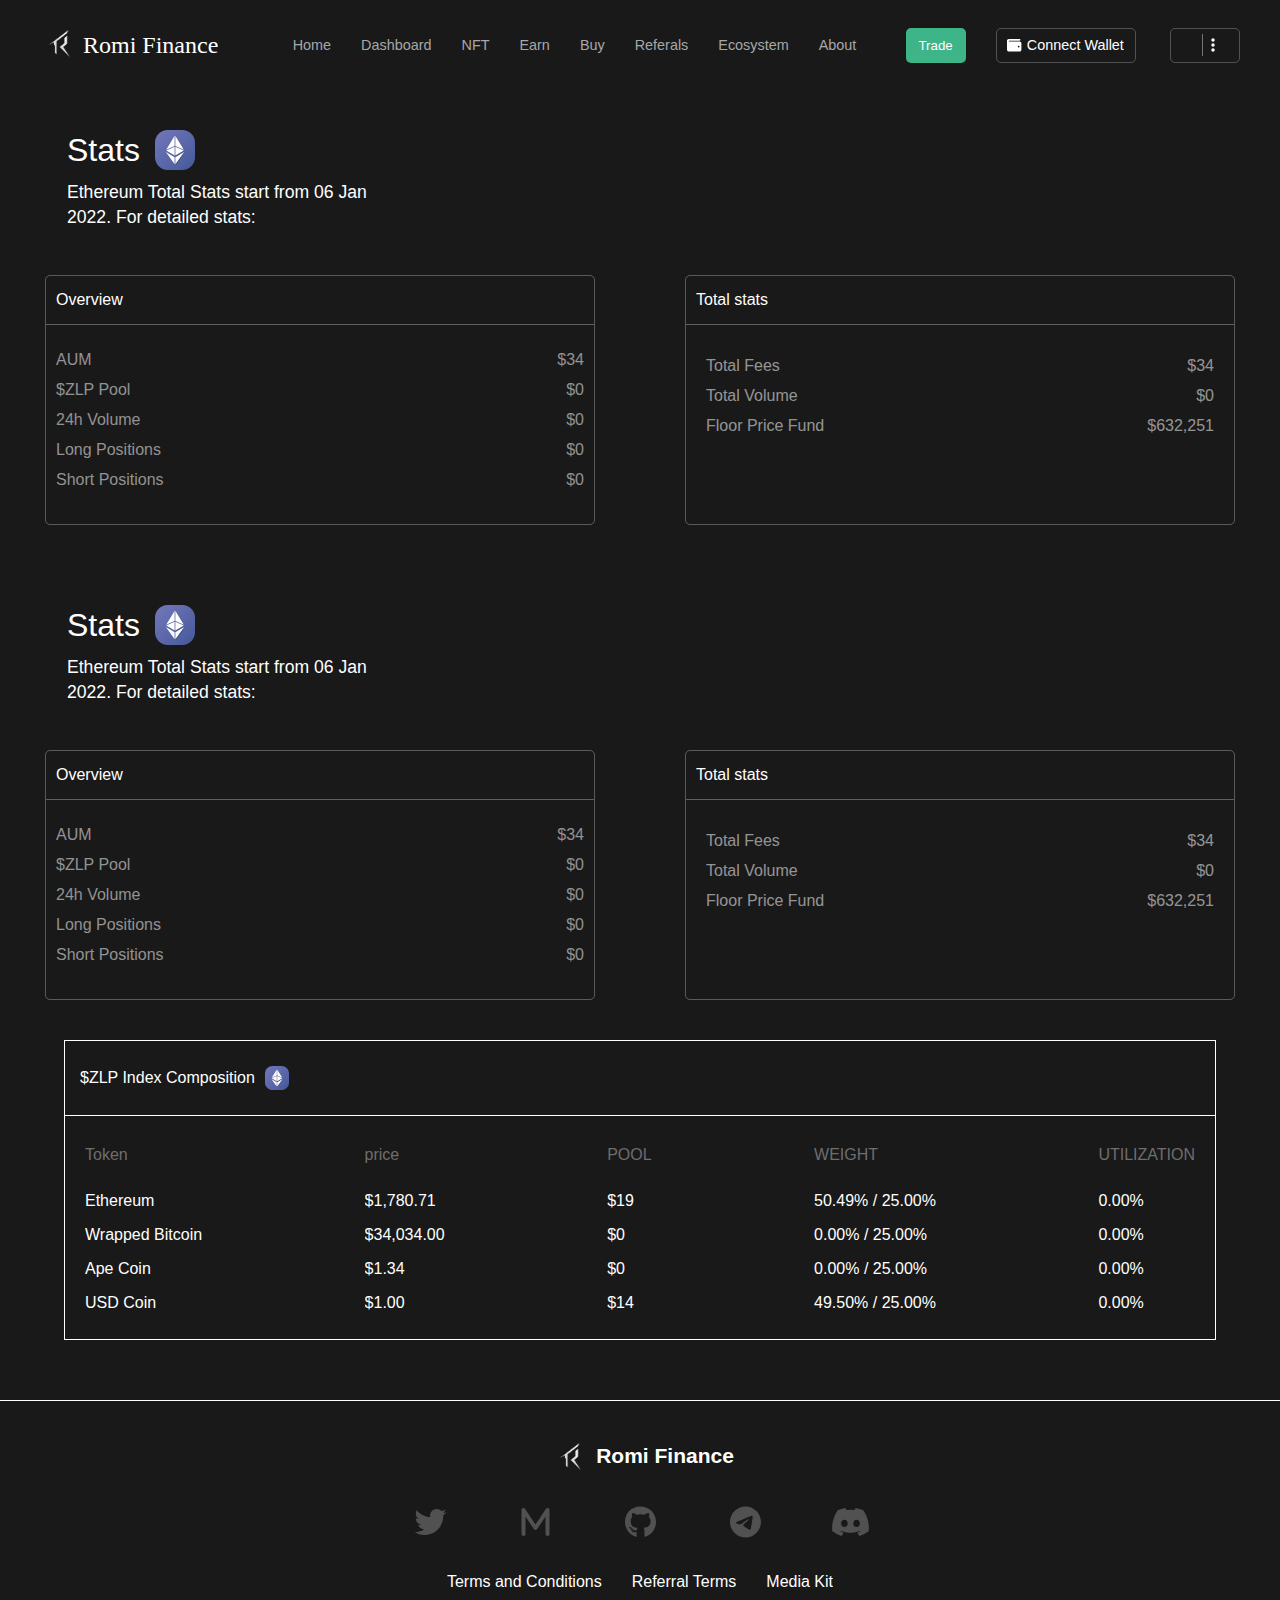
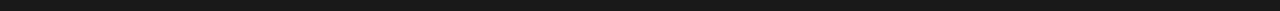
==== commit dfc0fc41: "new commit" ====
--- a/Dashboard.html
+++ b/Dashboard.html
@@ -27,7 +27,7 @@
                 <a href="/"><li>Home</li></a>
                <a href="Dashboard.html"><li>Dashboard</li></a>
                 <li>NFT</li>
-                <li>Earn</li>
+                <a href="/Earn.html"><li>Earn</li></a>
                 <li>Buy</li>
                 <li>Referals</li>
                 <li>Ecosystem</li>
--- a/resp.css
+++ b/resp.css
@@ -33,8 +33,9 @@
     .logo-text {
         font-size: 0.9rem;
     }
-
+    
     header nav {
+        display: none;
         position: absolute;
         left: 0;
         top: 0;
@@ -47,7 +48,6 @@
         margin: 0;
         transform: translateX(0%);
         animation: open 1s ease;
-
     }
 
     @keyframes open {
@@ -169,10 +169,29 @@
         flex-flow: column;
 
     }
-
+    .main-title-box{
+        padding: 0px 33px !important;
+        margin-top: 25px;
+    }
+    .main-container{
+        flex-flow: column;
+        margin: 0 auto;
+    }
+    .sm-pg{
+        height: 50px !important;
+    }
+    .container1{
+        width:70% !important;
+        margin: 0 auto !important;
+        margin-bottom: 20px !important;
+    }
+    
     footer {
         flex-direction: column;
         flex-flow: column;
         display: flex;
     }
+    .about-row {
+        margin: 15px;
+    }
 }